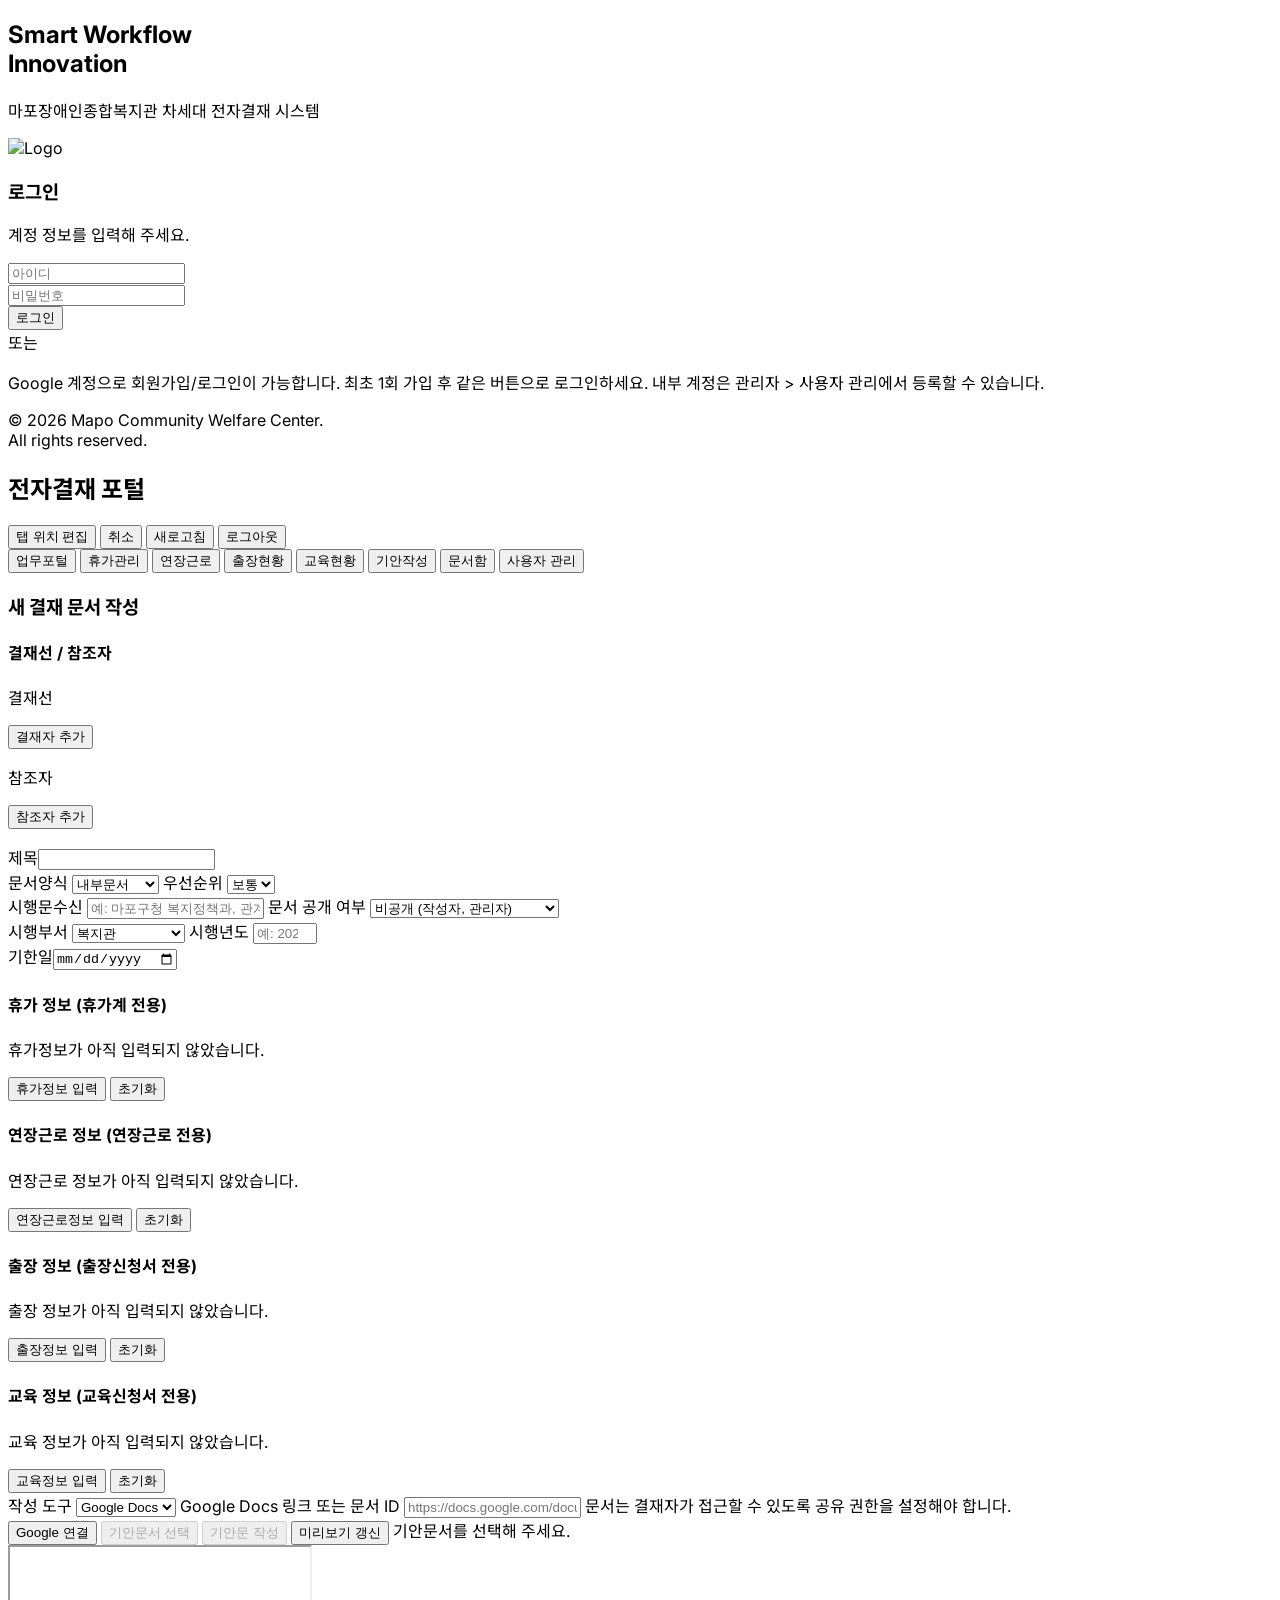
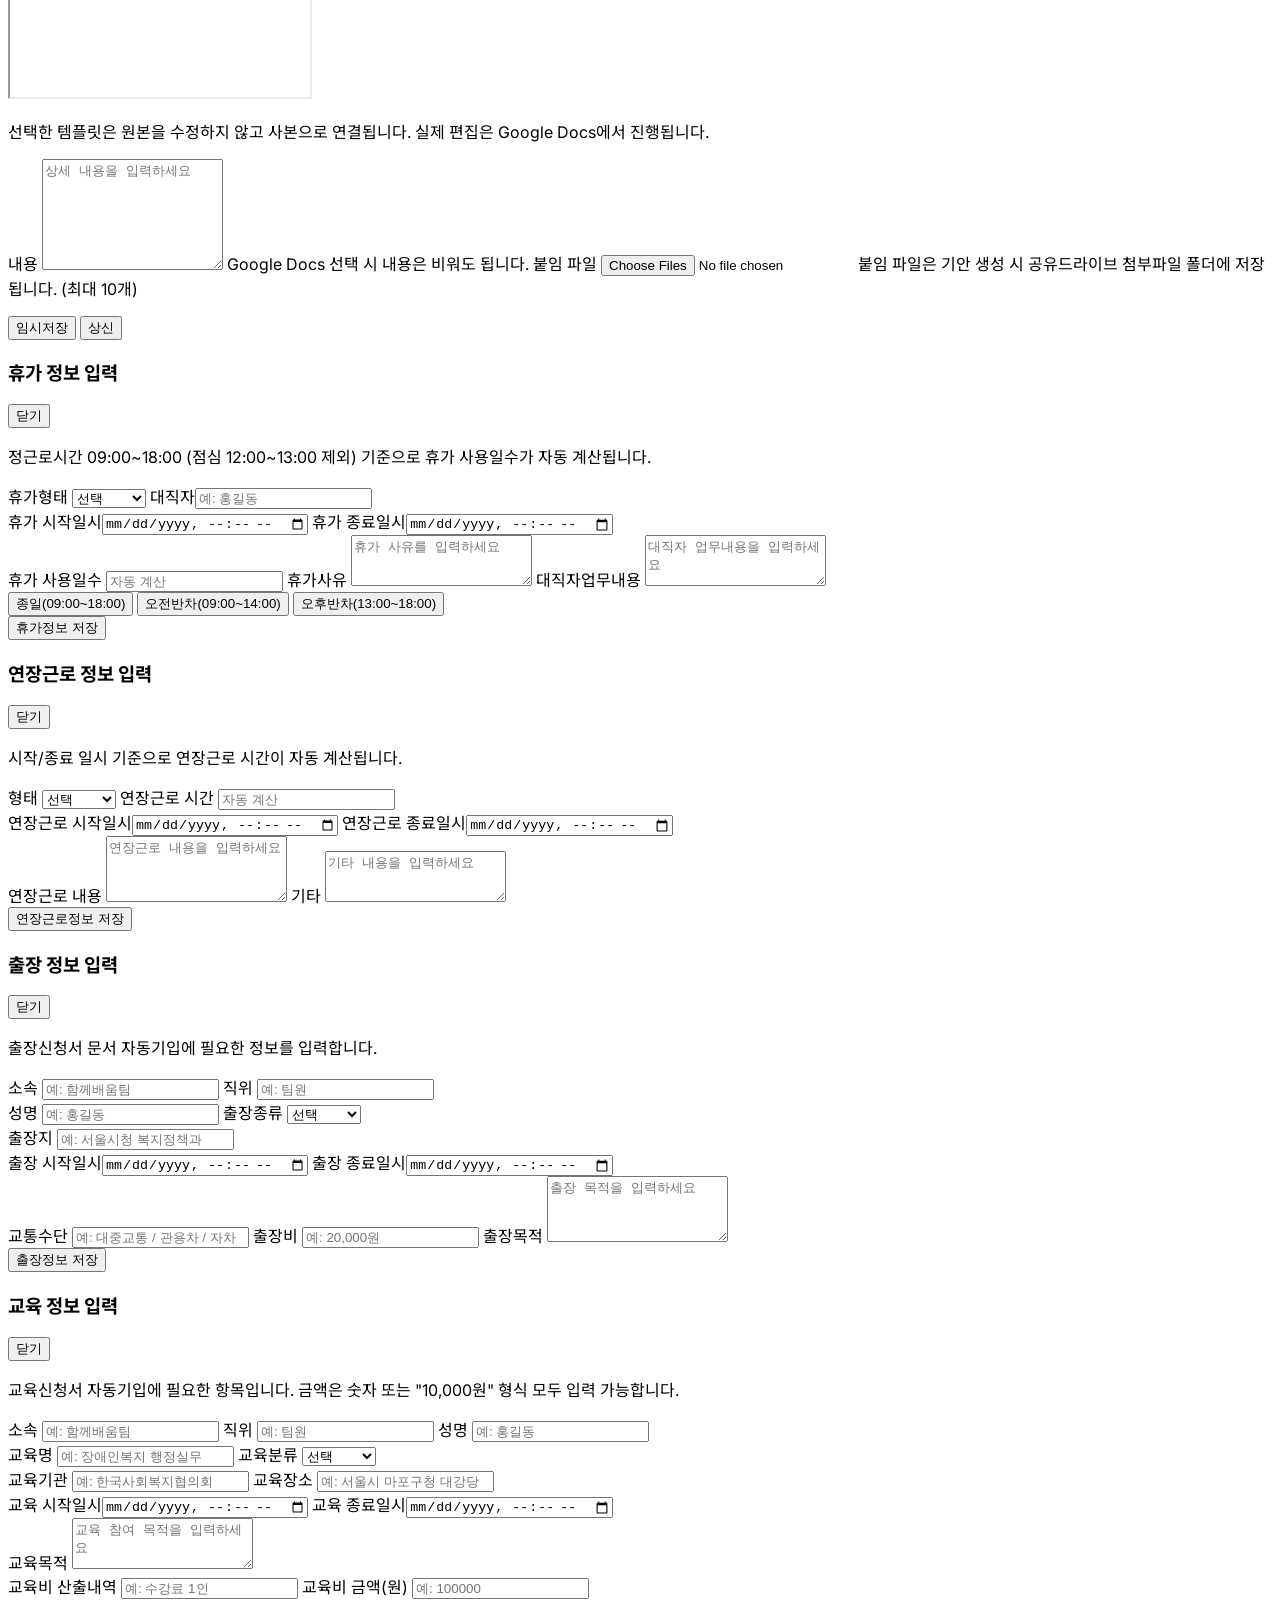
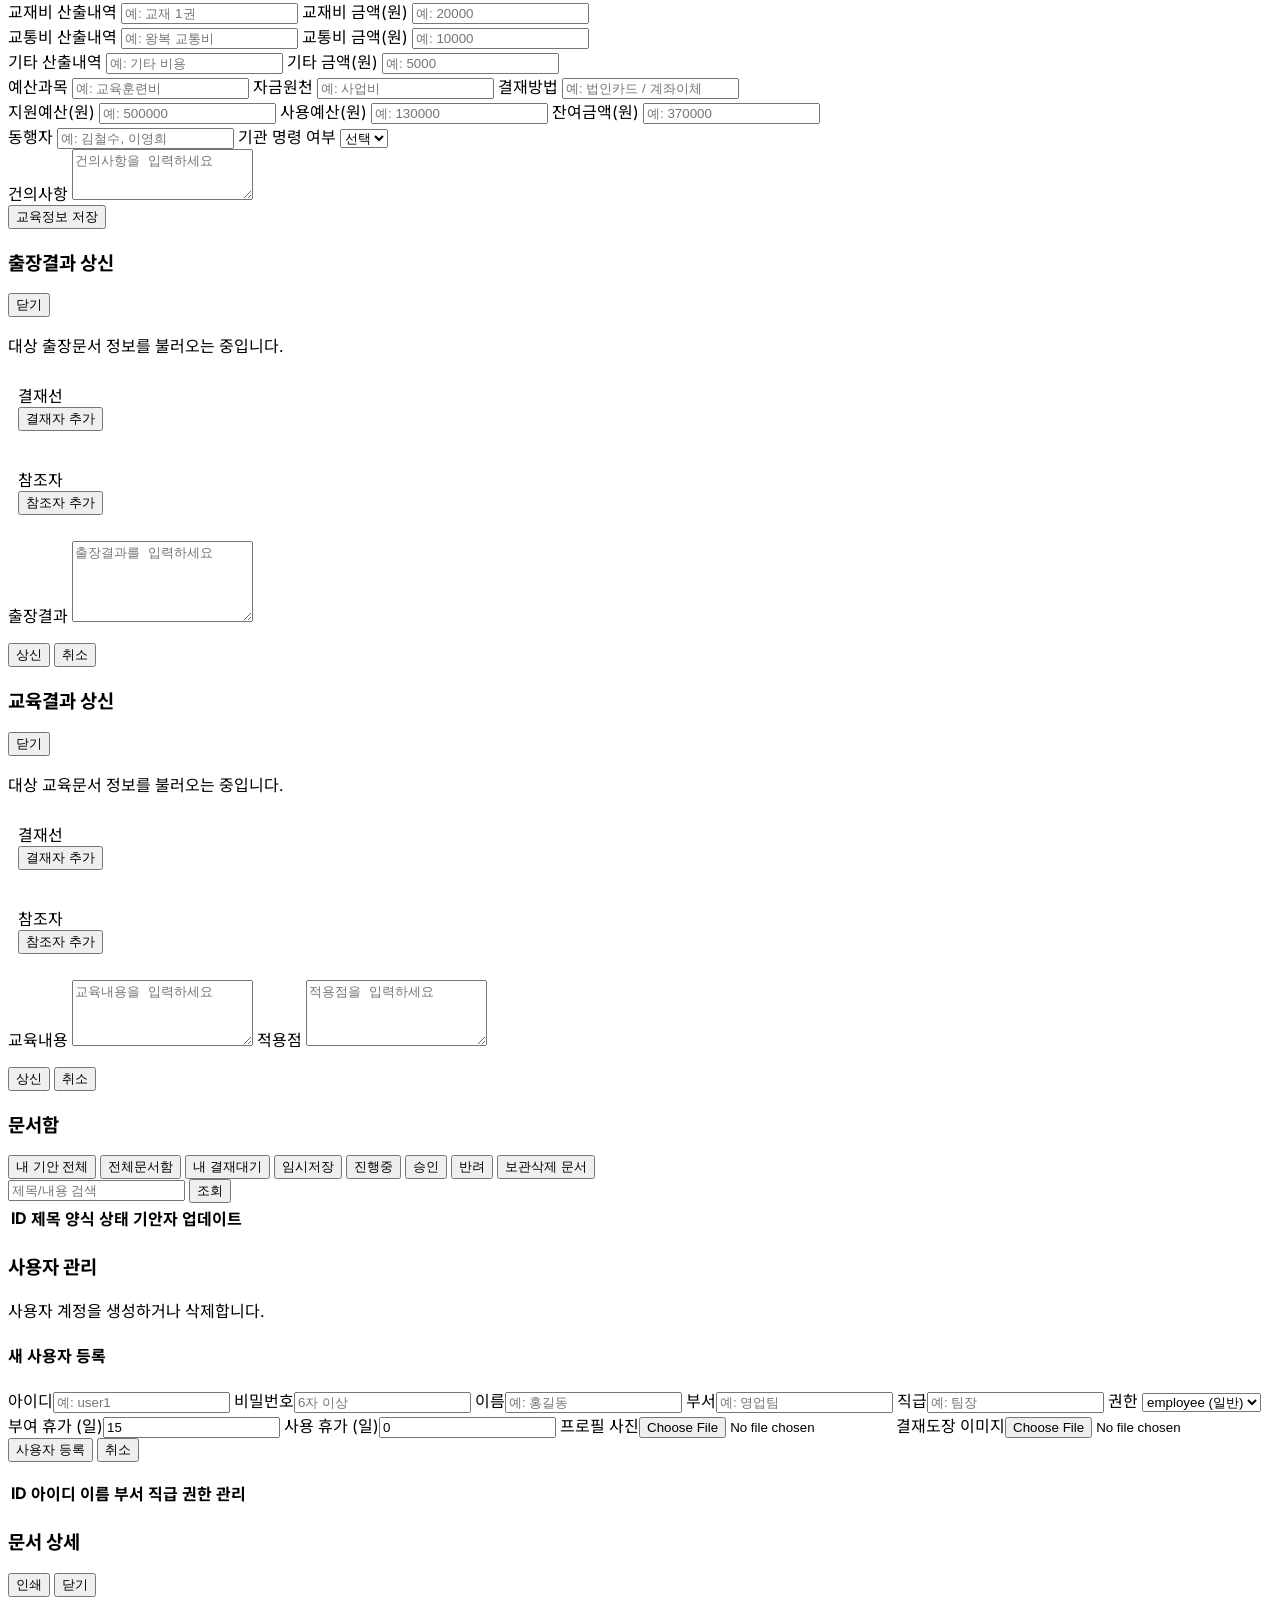
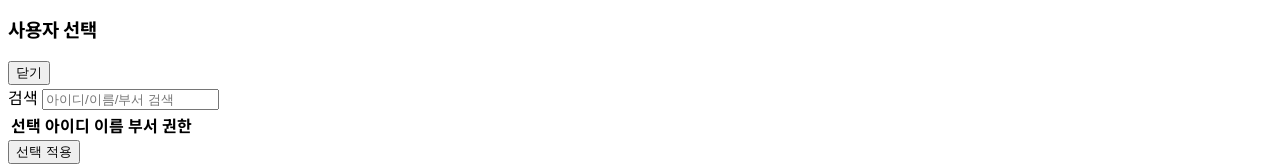
==== static/index.html @ 90dbed64 "Initial commit: 전자결재 시스템 Co-Authored-By: Claude Opus 4.6 <noreply@anthropic.com>" ====
﻿<!doctype html>
<html lang="ko">

<head>
  <meta charset="UTF-8" />
  <meta name="viewport" content="width=device-width, initial-scale=1.0" />
  <title>전자결재 포털</title>
  <link rel="stylesheet" href="/styles.css" />
  <link rel="preconnect" href="https://fonts.googleapis.com">
  <link rel="preconnect" href="https://fonts.gstatic.com" crossorigin>
  <link
    href="https://fonts.googleapis.com/css2?family=Inter:wght@400;500;600;700&family=Noto+Sans+KR:wght@400;500;700&display=swap"
    rel="stylesheet">
  <style>
    body {
      font-family: 'Inter', 'Noto Sans KR', sans-serif;
    }
  </style>
</head>

<body>
  <div class="bg"></div>
  <main class="layout">
    <section id="loginView" class="login-split-view">
      <div class="login-hero">
        <div class="hero-content">
          <h1>Smart Workflow<br>Innovation</h1>
          <p>마포장애인종합복지관 차세대 전자결재 시스템</p>
        </div>
      </div>
      <div class="login-form-wrap">
        <div class="login-box">
          <img src="/ci_logo.png" alt="Logo" class="login-logo" />
          <div class="login-header">
            <h3>로그인</h3>
            <p>계정 정보를 입력해 주세요.</p>
          </div>
          <form id="loginForm" class="login-form">
            <div class="input-group">
              <input type="text" id="username" placeholder="아이디" required class="premium-input" />
            </div>
            <div class="input-group">
              <input type="password" id="password" placeholder="비밀번호" required class="premium-input" />
            </div>
            <button type="submit" class="btn primary premium-btn">로그인</button>
          </form>
          <div class="login-divider"><span>또는</span></div>
          <section class="login-google-signup">
            <div id="googleAuthButton" class="google-auth-button-wrap"></div>
            <p id="googleAuthHint" class="login-google-hint">
              Google 계정으로 회원가입/로그인이 가능합니다. 최초 1회 가입 후 같은 버튼으로 로그인하세요. 내부 계정은 관리자 &gt; 사용자 관리에서 등록할 수 있습니다.
            </p>
          </section>
          <p id="loginError" class="error"></p>
          <div class="login-footer">
            &copy; 2026 Mapo Community Welfare Center.<br>All rights reserved.
          </div>
        </div>
      </div>
    </section>

    <section id="appView" class="hidden">
      <header class="topbar">
        <div>
          <h2>전자결재 포털</h2>
          <p id="whoami"></p>
        </div>
        <div class="top-actions">
          <button id="tabEditBtn" class="btn hidden">탭 위치 편집</button>
          <button id="tabEditCancelBtn" class="btn hidden">취소</button>
          <button id="refreshBtn" class="btn">새로고침</button>
          <button id="logoutBtn" class="btn danger">로그아웃</button>
        </div>
      </header>

      <nav class="tabs card" id="tabs">
        <button data-view="dashboard" class="active">업무포털</button>
        <button data-view="leaveMgmt">휴가관리</button>
        <button data-view="overtimeMgmt">연장근로</button>
        <button data-view="tripMgmt">출장현황</button>
        <button data-view="educationMgmt">교육현황</button>
        <button data-view="newDoc">기안작성</button>
        <button data-view="myDocs">문서함</button>
        <button data-view="admin" id="adminTabBtn" class="hidden">사용자 관리</button>
      </nav>

      <section id="dashboard" class="view card active"></section>
      <section id="leaveMgmt" class="view card"></section>
      <section id="overtimeMgmt" class="view card"></section>
      <section id="tripMgmt" class="view card"></section>
      <section id="educationMgmt" class="view card"></section>

      <section id="newDoc" class="view card">
        <h3>새 결재 문서 작성</h3>
        <form id="draftForm" class="form-stack">
          <section class="assignee-board">
            <h4>결재선 / 참조자</h4>
            <div class="assignee-grid">
              <div class="assignee-box">
                <p class="label">결재선</p>
                <button type="button" id="openApproverPickerBtn" class="btn">결재자 추가</button>
                <ul id="approverSelectedList" class="selected-list"></ul>
              </div>
              <div class="assignee-box">
                <p class="label">참조자</p>
                <button type="button" id="openRefPickerBtn" class="btn">참조자 추가</button>
                <ul id="refSelectedList" class="selected-list"></ul>
              </div>
            </div>
          </section>
          <label>제목<input name="title" required /></label>
          <div class="grid-2">
            <label>문서양식
              <select name="template_type">
                <option value="internal">내부문서</option>
                <option value="outbound">외부발신</option>
                <option value="leave">휴가계</option>
                <option value="overtime">연장근로</option>
                <option value="business_trip">출장신청서</option>
                <option value="education">교육신청서</option>
              </select>
            </label>
            <label>우선순위
              <select name="priority">
                <option value="normal">보통</option>
                <option value="high">높음</option>
                <option value="urgent">긴급</option>
              </select>
            </label>
          </div>
          <div class="grid-2">
            <label>시행문수신
              <input name="recipient_text" placeholder="예: 마포구청 복지정책과, 관계기관" />
            </label>
            <label>문서 공개 여부
              <select name="visibility_scope">
                <option value="private">비공개 (작성자, 관리자)</option>
                <option value="department">부분공개 (같은 소속, 관리자)</option>
                <option value="public">공개 (전체 사용자)</option>
              </select>
            </label>
          </div>
          <div class="grid-2">
            <label>시행부서
              <select name="issue_department">
                <option value="복지관">복지관</option>
                <option value="함께배움팀">함께배움팀</option>
                <option value="성장이음팀">성장이음팀</option>
                <option value="건강채움팀">건강채움팀</option>
                <option value="같이돌봄팀">같이돌봄팀</option>
                <option value="내일이룸팀">내일이룸팀</option>
                <option value="미래그림팀">미래그림팀</option>
                <option value="행복동네팀">행복동네팀</option>
                <option value="일상동행팀">일상동행팀</option>
                <option value="누구나운동센터">누구나운동센터</option>
              </select>
            </label>
            <label>시행년도
              <input name="issue_year" type="number" min="2000" max="2100" step="1" placeholder="예: 2026" />
            </label>
          </div>
          <label>기한일<input name="due_date" type="date" /></label>
          <section id="leaveFieldsWrap" class="card hidden leave-config-card">
            <div class="leave-config-head">
              <div>
                <h4>휴가 정보 (휴가계 전용)</h4>
                <p id="leaveInfoSummary" class="hint">휴가정보가 아직 입력되지 않았습니다.</p>
              </div>
              <div class="row-gap">
                <button type="button" id="openLeaveInfoModalBtn" class="btn">휴가정보 입력</button>
                <button type="button" id="resetLeaveInfoBtn" class="btn hidden">초기화</button>
              </div>
            </div>
            <div id="leaveInfoSummaryMeta" class="pill-list hidden"></div>
          </section>
          <section id="overtimeFieldsWrap" class="card hidden leave-config-card">
            <div class="leave-config-head">
              <div>
                <h4>연장근로 정보 (연장근로 전용)</h4>
                <p id="overtimeInfoSummary" class="hint">연장근로 정보가 아직 입력되지 않았습니다.</p>
              </div>
              <div class="row-gap">
                <button type="button" id="openOvertimeInfoModalBtn" class="btn">연장근로정보 입력</button>
                <button type="button" id="resetOvertimeInfoBtn" class="btn hidden">초기화</button>
              </div>
            </div>
            <div id="overtimeInfoSummaryMeta" class="pill-list hidden"></div>
          </section>
          <section id="businessTripFieldsWrap" class="card hidden leave-config-card">
            <div class="leave-config-head">
              <div>
                <h4>출장 정보 (출장신청서 전용)</h4>
                <p id="businessTripInfoSummary" class="hint">출장 정보가 아직 입력되지 않았습니다.</p>
              </div>
              <div class="row-gap">
                <button type="button" id="openBusinessTripInfoModalBtn" class="btn">출장정보 입력</button>
                <button type="button" id="resetBusinessTripInfoBtn" class="btn hidden">초기화</button>
              </div>
            </div>
            <div id="businessTripInfoSummaryMeta" class="pill-list hidden"></div>
          </section>
          <section id="educationFieldsWrap" class="card hidden leave-config-card">
            <div class="leave-config-head">
              <div>
                <h4>교육 정보 (교육신청서 전용)</h4>
                <p id="educationInfoSummary" class="hint">교육 정보가 아직 입력되지 않았습니다.</p>
              </div>
              <div class="row-gap">
                <button type="button" id="openEducationInfoModalBtn" class="btn">교육정보 입력</button>
                <button type="button" id="resetEducationInfoBtn" class="btn hidden">초기화</button>
              </div>
            </div>
            <div id="educationInfoSummaryMeta" class="pill-list hidden"></div>
          </section>
          <label>작성 도구
            <select name="editor_provider" id="editorProvider">
              <option value="google_docs" selected>Google Docs</option>
            </select>
          </label>
          <label id="googleDocUrlWrap" class="hidden">Google Docs 링크 또는 문서 ID
            <input name="external_doc_url" id="googleDocUrl"
              placeholder="https://docs.google.com/document/d/.../edit" />
            <span class="hint">문서는 결재자가 접근할 수 있도록 공유 권한을 설정해야 합니다.</span>
          </label>
          <section id="googleDocPanel" class="gdoc-compose hidden">
            <div class="row-gap">
              <button type="button" id="googleConnectBtn" class="btn hidden">Google 연결</button>
              <button type="button" id="googlePickBtn" class="btn" disabled>기안문서 선택</button>
              <button type="button" id="openGoogleDocBtn" class="btn" disabled>기안문 작성</button>
              <button type="button" id="refreshGoogleDocBtn" class="btn">미리보기 갱신</button>
              <span id="googleDocState" class="hint">기안문서를 선택해 주세요.</span>
            </div>
            <iframe id="googleDocComposeFrame" class="gdoc-compose-frame" src="about:blank" loading="lazy"
              referrerpolicy="no-referrer"></iframe>
            <p class="hint">선택한 템플릿은 원본을 수정하지 않고 사본으로 연결됩니다. 실제 편집은 Google Docs에서 진행됩니다.</p>
          </section>
          <label id="contentWrap" class="hidden">내용
            <textarea name="content" rows="7" placeholder="상세 내용을 입력하세요"></textarea>
            <span class="hint">Google Docs 선택 시 내용은 비워도 됩니다.</span>
          </label>
          <label>붙임 파일
            <input type="file" id="draftAttachments" name="attachments" multiple />
            <span class="hint">붙임 파일은 기안 생성 시 공유드라이브 첨부파일 폴더에 저장됩니다. (최대 10개)</span>
          </label>
          <ul id="draftAttachmentList" class="list compact"></ul>
          <div class="row-gap">
            <button type="button" id="saveDraftBtn" class="btn">임시저장</button>
            <button type="button" id="submitDraftBtn" class="btn primary">상신</button>
          </div>
          <p id="draftMsg" class="hint"></p>

          <section id="leaveInfoModal" class="modal hidden" aria-modal="true" role="dialog">
            <div class="modal-card leave-modal-card">
              <div class="modal-head">
                <h3>휴가 정보 입력</h3>
                <button type="button" id="closeLeaveInfoModalBtn" class="btn">닫기</button>
              </div>
              <p class="hint">정근로시간 09:00~18:00 (점심 12:00~13:00 제외) 기준으로 휴가 사용일수가 자동 계산됩니다.</p>
              <div class="grid-2">
                <label>휴가형태
                  <select name="leave_type">
                    <option value="">선택</option>
                    <option value="연차">연차</option>
                    <option value="오전반차">오전반차</option>
                    <option value="오후반차">오후반차</option>
                    <option value="병가">병가</option>
                    <option value="공가">공가</option>
                    <option value="특별휴가">특별휴가</option>
                    <option value="기타">기타</option>
                  </select>
                </label>
                <label>대직자<input name="leave_substitute_name" placeholder="예: 홍길동" /></label>
              </div>
              <div class="grid-2">
                <label>휴가 시작일시<input name="leave_start_date" type="datetime-local" /></label>
                <label>휴가 종료일시<input name="leave_end_date" type="datetime-local" /></label>
              </div>
              <label>휴가 사용일수
                <input name="leave_days" type="number" min="0" step="0.01" placeholder="자동 계산" readonly />
              </label>
              <label>휴가사유
                <textarea name="leave_reason" rows="3" placeholder="휴가 사유를 입력하세요"></textarea>
              </label>
              <label>대직자업무내용
                <textarea name="leave_substitute_work" rows="3" placeholder="대직자 업무내용을 입력하세요"></textarea>
              </label>
              <div class="row-gap">
                <button type="button" id="leavePresetFullDayBtn" class="btn">종일(09:00~18:00)</button>
                <button type="button" id="leavePresetMorningHalfBtn" class="btn">오전반차(09:00~14:00)</button>
                <button type="button" id="leavePresetAfternoonHalfBtn" class="btn">오후반차(13:00~18:00)</button>
              </div>
              <div class="row-gap" style="justify-content:flex-end;">
                <button type="button" id="saveLeaveInfoModalBtn" class="btn primary">휴가정보 저장</button>
              </div>
            </div>
          </section>
          <section id="overtimeInfoModal" class="modal hidden" aria-modal="true" role="dialog">
            <div class="modal-card leave-modal-card">
              <div class="modal-head">
                <h3>연장근로 정보 입력</h3>
                <button type="button" id="closeOvertimeInfoModalBtn" class="btn">닫기</button>
              </div>
              <p class="hint">시작/종료 일시 기준으로 연장근로 시간이 자동 계산됩니다.</p>
              <div class="grid-2">
                <label>형태
                  <select name="overtime_type">
                    <option value="">선택</option>
                    <option value="평일연장">평일연장</option>
                    <option value="휴일근로">휴일근로</option>
                    <option value="야간근로">야간근로</option>
                    <option value="기타">기타</option>
                  </select>
                </label>
                <label>연장근로 시간
                  <input name="overtime_hours" type="number" min="0" step="0.01" placeholder="자동 계산" readonly />
                </label>
              </div>
              <div class="grid-2">
                <label>연장근로 시작일시<input name="overtime_start_date" type="datetime-local" /></label>
                <label>연장근로 종료일시<input name="overtime_end_date" type="datetime-local" /></label>
              </div>
              <label>연장근로 내용
                <textarea name="overtime_content" rows="4" placeholder="연장근로 내용을 입력하세요"></textarea>
              </label>
              <label>기타
                <textarea name="overtime_etc" rows="3" placeholder="기타 내용을 입력하세요"></textarea>
              </label>
              <div class="row-gap" style="justify-content:flex-end;">
                <button type="button" id="saveOvertimeInfoModalBtn" class="btn primary">연장근로정보 저장</button>
              </div>
            </div>
          </section>
          <section id="businessTripInfoModal" class="modal hidden" aria-modal="true" role="dialog">
            <div class="modal-card leave-modal-card">
              <div class="modal-head">
                <h3>출장 정보 입력</h3>
                <button type="button" id="closeBusinessTripInfoModalBtn" class="btn">닫기</button>
              </div>
              <p class="hint">출장신청서 문서 자동기입에 필요한 정보를 입력합니다.</p>
              <div class="grid-2">
                <label>소속
                  <input name="trip_department" placeholder="예: 함께배움팀" />
                </label>
                <label>직위
                  <input name="trip_job_title" placeholder="예: 팀원" />
                </label>
              </div>
              <div class="grid-2">
                <label>성명
                  <input name="trip_name" placeholder="예: 홍길동" />
                </label>
                <label>출장종류
                  <select name="trip_type">
                    <option value="">선택</option>
                    <option value="외근">외근</option>
                    <option value="교육">교육</option>
                    <option value="회의">회의</option>
                    <option value="현장방문">현장방문</option>
                    <option value="기타">기타</option>
                  </select>
                </label>
              </div>
              <label>출장지
                <input name="trip_destination" placeholder="예: 서울시청 복지정책과" />
              </label>
              <div class="grid-2">
                <label>출장 시작일시<input name="trip_start_date" type="datetime-local" /></label>
                <label>출장 종료일시<input name="trip_end_date" type="datetime-local" /></label>
              </div>
              <label>교통수단
                <input name="trip_transportation" placeholder="예: 대중교통 / 관용차 / 자차" />
              </label>
              <label>출장비
                <input name="trip_expense" placeholder="예: 20,000원" />
              </label>
              <label>출장목적
                <textarea name="trip_purpose" rows="4" placeholder="출장 목적을 입력하세요"></textarea>
              </label>
              <div class="row-gap" style="justify-content:flex-end;">
                <button type="button" id="saveBusinessTripInfoModalBtn" class="btn primary">출장정보 저장</button>
              </div>
            </div>
          </section>
          <section id="educationInfoModal" class="modal hidden" aria-modal="true" role="dialog">
            <div class="modal-card leave-modal-card">
              <div class="modal-head">
                <h3>교육 정보 입력</h3>
                <button type="button" id="closeEducationInfoModalBtn" class="btn">닫기</button>
              </div>
              <p class="hint">교육신청서 자동기입에 필요한 항목입니다. 금액은 숫자 또는 "10,000원" 형식 모두 입력 가능합니다.</p>
              <div class="grid-3">
                <label>소속
                  <input name="education_department" placeholder="예: 함께배움팀" />
                </label>
                <label>직위
                  <input name="education_job_title" placeholder="예: 팀원" />
                </label>
                <label>성명
                  <input name="education_name" placeholder="예: 홍길동" />
                </label>
              </div>
              <div class="grid-2">
                <label>교육명
                  <input name="education_title" placeholder="예: 장애인복지 행정실무" />
                </label>
                <label>교육분류
                  <select name="education_category">
                    <option value="">선택</option>
                    <option value="직무">직무</option>
                    <option value="법정">법정</option>
                    <option value="리더십">리더십</option>
                    <option value="외부위탁">외부위탁</option>
                    <option value="기타">기타</option>
                  </select>
                </label>
              </div>
              <div class="grid-2">
                <label>교육기관
                  <input name="education_provider" placeholder="예: 한국사회복지협의회" />
                </label>
                <label>교육장소
                  <input name="education_location" placeholder="예: 서울시 마포구청 대강당" />
                </label>
              </div>
              <div class="grid-2">
                <label>교육 시작일시<input name="education_start_date" type="datetime-local" /></label>
                <label>교육 종료일시<input name="education_end_date" type="datetime-local" /></label>
              </div>
              <label>교육목적
                <textarea name="education_purpose" rows="3" placeholder="교육 참여 목적을 입력하세요"></textarea>
              </label>

              <div class="grid-2">
                <label>교육비 산출내역
                  <input name="education_tuition_detail" placeholder="예: 수강료 1인" />
                </label>
                <label>교육비 금액(원)
                  <input name="education_tuition_amount" placeholder="예: 100000" />
                </label>
              </div>
              <div class="grid-2">
                <label>교재비 산출내역
                  <input name="education_material_detail" placeholder="예: 교재 1권" />
                </label>
                <label>교재비 금액(원)
                  <input name="education_material_amount" placeholder="예: 20000" />
                </label>
              </div>
              <div class="grid-2">
                <label>교통비 산출내역
                  <input name="education_transport_detail" placeholder="예: 왕복 교통비" />
                </label>
                <label>교통비 금액(원)
                  <input name="education_transport_amount" placeholder="예: 10000" />
                </label>
              </div>
              <div class="grid-2">
                <label>기타 산출내역
                  <input name="education_other_detail" placeholder="예: 기타 비용" />
                </label>
                <label>기타 금액(원)
                  <input name="education_other_amount" placeholder="예: 5000" />
                </label>
              </div>

              <div class="grid-3">
                <label>예산과목
                  <input name="education_budget_subject" placeholder="예: 교육훈련비" />
                </label>
                <label>자금원천
                  <input name="education_funding_source" placeholder="예: 사업비" />
                </label>
                <label>결재방법
                  <input name="education_payment_method" placeholder="예: 법인카드 / 계좌이체" />
                </label>
              </div>
              <div class="grid-3">
                <label>지원예산(원)
                  <input name="education_support_budget" placeholder="예: 500000" />
                </label>
                <label>사용예산(원)
                  <input name="education_used_budget" placeholder="예: 130000" />
                </label>
                <label>잔여금액(원)
                  <input name="education_remain_budget" placeholder="예: 370000" />
                </label>
              </div>
              <div class="grid-2">
                <label>동행자
                  <input name="education_companion" placeholder="예: 김철수, 이영희" />
                </label>
                <label>기관 명령 여부
                  <select name="education_ordered">
                    <option value="">선택</option>
                    <option value="여">여</option>
                    <option value="부">부</option>
                  </select>
                </label>
              </div>
              <label>건의사항
                <textarea name="education_suggestion" rows="3" placeholder="건의사항을 입력하세요"></textarea>
              </label>

              <div class="row-gap" style="justify-content:flex-end;">
                <button type="button" id="saveEducationInfoModalBtn" class="btn primary">교육정보 저장</button>
              </div>
            </div>
          </section>
          <section id="tripResultModal" class="modal hidden" aria-modal="true" role="dialog">
            <div class="modal-card leave-modal-card">
              <div class="modal-head">
                <h3>출장결과 상신</h3>
                <button type="button" id="closeTripResultModalBtn" class="btn">닫기</button>
              </div>
              <p id="tripResultModalSummary" class="hint">대상 출장문서 정보를 불러오는 중입니다.</p>
              <div class="grid-2">
                <div class="card" style="padding:10px;">
                  <label style="margin-bottom:6px;">결재선</label>
                  <div class="row-gap" style="margin-bottom:8px;">
                    <button type="button" id="openTripResultApproverPickerBtn" class="btn">결재자 추가</button>
                  </div>
                  <ul id="tripResultApproverSelectedList" class="assignee-list"></ul>
                </div>
                <div class="card" style="padding:10px;">
                  <label style="margin-bottom:6px;">참조자</label>
                  <div class="row-gap" style="margin-bottom:8px;">
                    <button type="button" id="openTripResultRefPickerBtn" class="btn">참조자 추가</button>
                  </div>
                  <ul id="tripResultRefSelectedList" class="assignee-list"></ul>
                </div>
              </div>
              <label>출장결과
                <textarea id="tripResultTextInput" rows="5" placeholder="출장결과를 입력하세요"></textarea>
              </label>
              <p id="tripResultModalMsg" class="hint"></p>
              <div class="row-gap" style="justify-content:flex-end;">
                <button type="button" id="submitTripResultBtn" class="btn primary">상신</button>
                <button type="button" id="cancelTripResultModalBtn" class="btn">취소</button>
              </div>
            </div>
          </section>
          <section id="educationResultModal" class="modal hidden" aria-modal="true" role="dialog">
            <div class="modal-card leave-modal-card">
              <div class="modal-head">
                <h3>교육결과 상신</h3>
                <button type="button" id="closeEducationResultModalBtn" class="btn">닫기</button>
              </div>
              <p id="educationResultModalSummary" class="hint">대상 교육문서 정보를 불러오는 중입니다.</p>
              <div class="grid-2">
                <div class="card" style="padding:10px;">
                  <label style="margin-bottom:6px;">결재선</label>
                  <div class="row-gap" style="margin-bottom:8px;">
                    <button type="button" id="openEducationResultApproverPickerBtn" class="btn">결재자 추가</button>
                  </div>
                  <ul id="educationResultApproverSelectedList" class="assignee-list"></ul>
                </div>
                <div class="card" style="padding:10px;">
                  <label style="margin-bottom:6px;">참조자</label>
                  <div class="row-gap" style="margin-bottom:8px;">
                    <button type="button" id="openEducationResultRefPickerBtn" class="btn">참조자 추가</button>
                  </div>
                  <ul id="educationResultRefSelectedList" class="assignee-list"></ul>
                </div>
              </div>
              <label>교육내용
                <textarea id="educationResultContentInput" rows="4" placeholder="교육내용을 입력하세요"></textarea>
              </label>
              <label>적용점
                <textarea id="educationResultApplyPointInput" rows="4" placeholder="적용점을 입력하세요"></textarea>
              </label>
              <p id="educationResultModalMsg" class="hint"></p>
              <div class="row-gap" style="justify-content:flex-end;">
                <button type="button" id="submitEducationResultBtn" class="btn primary">상신</button>
                <button type="button" id="cancelEducationResultModalBtn" class="btn">취소</button>
              </div>
            </div>
          </section>
        </form>
      </section>

      <section id="myDocs" class="view card">
        <h3>문서함</h3>
        <div class="row-gap">
          <div id="docFilterButtons" class="doc-filter-bar" role="tablist" aria-label="문서함 필터">
            <button type="button" class="doc-filter-btn is-active" data-doc-filter="all" aria-pressed="true">내 기안
              전체</button>
            <button type="button" class="doc-filter-btn" data-doc-filter="all_completed"
              aria-pressed="false">전체문서함</button>
            <button type="button" class="doc-filter-btn" data-doc-filter="pending_me" aria-pressed="false">내
              결재대기</button>
            <button type="button" class="doc-filter-btn" data-doc-filter="draft" aria-pressed="false">임시저장</button>
            <button type="button" class="doc-filter-btn" data-doc-filter="in_review" aria-pressed="false">진행중</button>
            <button type="button" class="doc-filter-btn" data-doc-filter="approved" aria-pressed="false">승인</button>
            <button type="button" class="doc-filter-btn" data-doc-filter="rejected" aria-pressed="false">반려</button>
            <button type="button" id="docFilterArchivedBtn" class="doc-filter-btn hidden" data-doc-filter="archived"
              aria-pressed="false">보관삭제 문서</button>
          </div>
          <input id="docSearch" placeholder="제목/내용 검색" />
          <button id="searchBtn" class="btn">조회</button>
        </div>
        <div class="table-wrap">
          <table>
            <thead>
              <tr>
                <th>ID</th>
                <th>제목</th>
                <th>양식</th>
                <th>상태</th>
                <th>기안자</th>
                <th>업데이트</th>
              </tr>
            </thead>
            <tbody id="myDocsBody"></tbody>
          </table>
        </div>
      </section>

      <section id="admin" class="view card">
        <div class="row-gap">
          <h3>사용자 관리</h3>
          <p class="hint">사용자 계정을 생성하거나 삭제합니다.</p>
        </div>

        <div class="user-admin-box">
          <h4 id="adminUserTitle">새 사용자 등록</h4>
          <form id="adminUserForm" class="grid-2">
            <label>아이디<input name="username" placeholder="예: user1" required /></label>
            <label>비밀번호<input name="password" type="password" placeholder="6자 이상" /></label>
            <label>이름<input name="full_name" placeholder="예: 홍길동" required /></label>
            <label>부서<input name="department" placeholder="예: 영업팀" required /></label>
            <label>직급<input name="job_title" placeholder="예: 팀장" /></label>
            <label>권한
              <select name="role">
                <option value="employee">employee (일반)</option>
                <option value="executive">executive (임원)</option>
                <option value="admin">admin (관리자)</option>
              </select>
            </label>
            <label>부여 휴가 (일)<input name="total_leave" type="number" step="0.5" value="15" /></label>
            <label>사용 휴가 (일)<input name="used_leave" type="number" step="0.5" value="0" /></label>
            <label>프로필 사진<input name="profile_image" type="file" accept="image/*" /></label>
            <label>결재도장 이미지<input name="approval_stamp_image" type="file" accept="image/*" /></label>
            <div class="row-gap" style="align-items: flex-end;">
              <button type="submit" class="btn primary" id="adminUserSubmitBtn">사용자 등록</button>
              <button type="button" class="btn hidden" id="adminUserCancelBtn">취소</button>
            </div>
          </form>
          <p id="adminUserMsg" class="hint"></p>
        </div>

        <div class="table-wrap" style="margin-top: 14px;">
          <table>
            <thead>
              <tr>
                <th>ID</th>
                <th>아이디</th>
                <th>이름</th>
                <th>부서</th>
                <th>직급</th>
                <th>권한</th>
                <th>관리</th>
              </tr>
            </thead>
            <tbody id="adminUserBody"></tbody>
          </table>
        </div>
      </section>

      <aside id="detailPanel" class="detail hidden" aria-modal="true" role="dialog">
        <div id="detailModalCard" class="detail-modal" tabindex="-1">
          <div class="detail-head">
            <h3>문서 상세</h3>
            <button id="detailPrintBtn" class="btn hidden" type="button">인쇄</button>
            <button id="closeDetail" class="btn">닫기</button>
          </div>
          <div id="detailActions" class="form-stack detail-actions-top"></div>
          <div id="detailBody"></div>
        </div>
      </aside>

      <section id="userPickerModal" class="modal hidden">
        <div class="modal-card">
          <div class="modal-head">
            <h3 id="pickerTitle">사용자 선택</h3>
            <button type="button" id="closePickerBtn" class="btn">닫기</button>
          </div>
          <label>검색
            <input id="pickerSearchInput" placeholder="아이디/이름/부서 검색" />
          </label>
          <div class="table-wrap">
            <table>
              <thead>
                <tr>
                  <th>선택</th>
                  <th>아이디</th>
                  <th>이름</th>
                  <th>부서</th>
                  <th>권한</th>
                </tr>
              </thead>
              <tbody id="pickerBody"></tbody>
            </table>
          </div>
          <div class="row-gap">
            <button type="button" id="applyPickerBtn" class="btn primary">선택 적용</button>
            <span id="pickerMsg" class="hint"></span>
          </div>
        </div>
      </section>
  </main>

  <script async defer src="https://accounts.google.com/gsi/client"></script>
  <script async defer src="https://apis.google.com/js/api.js"></script>
  <script src="/app.js"></script>
</body>

</html>
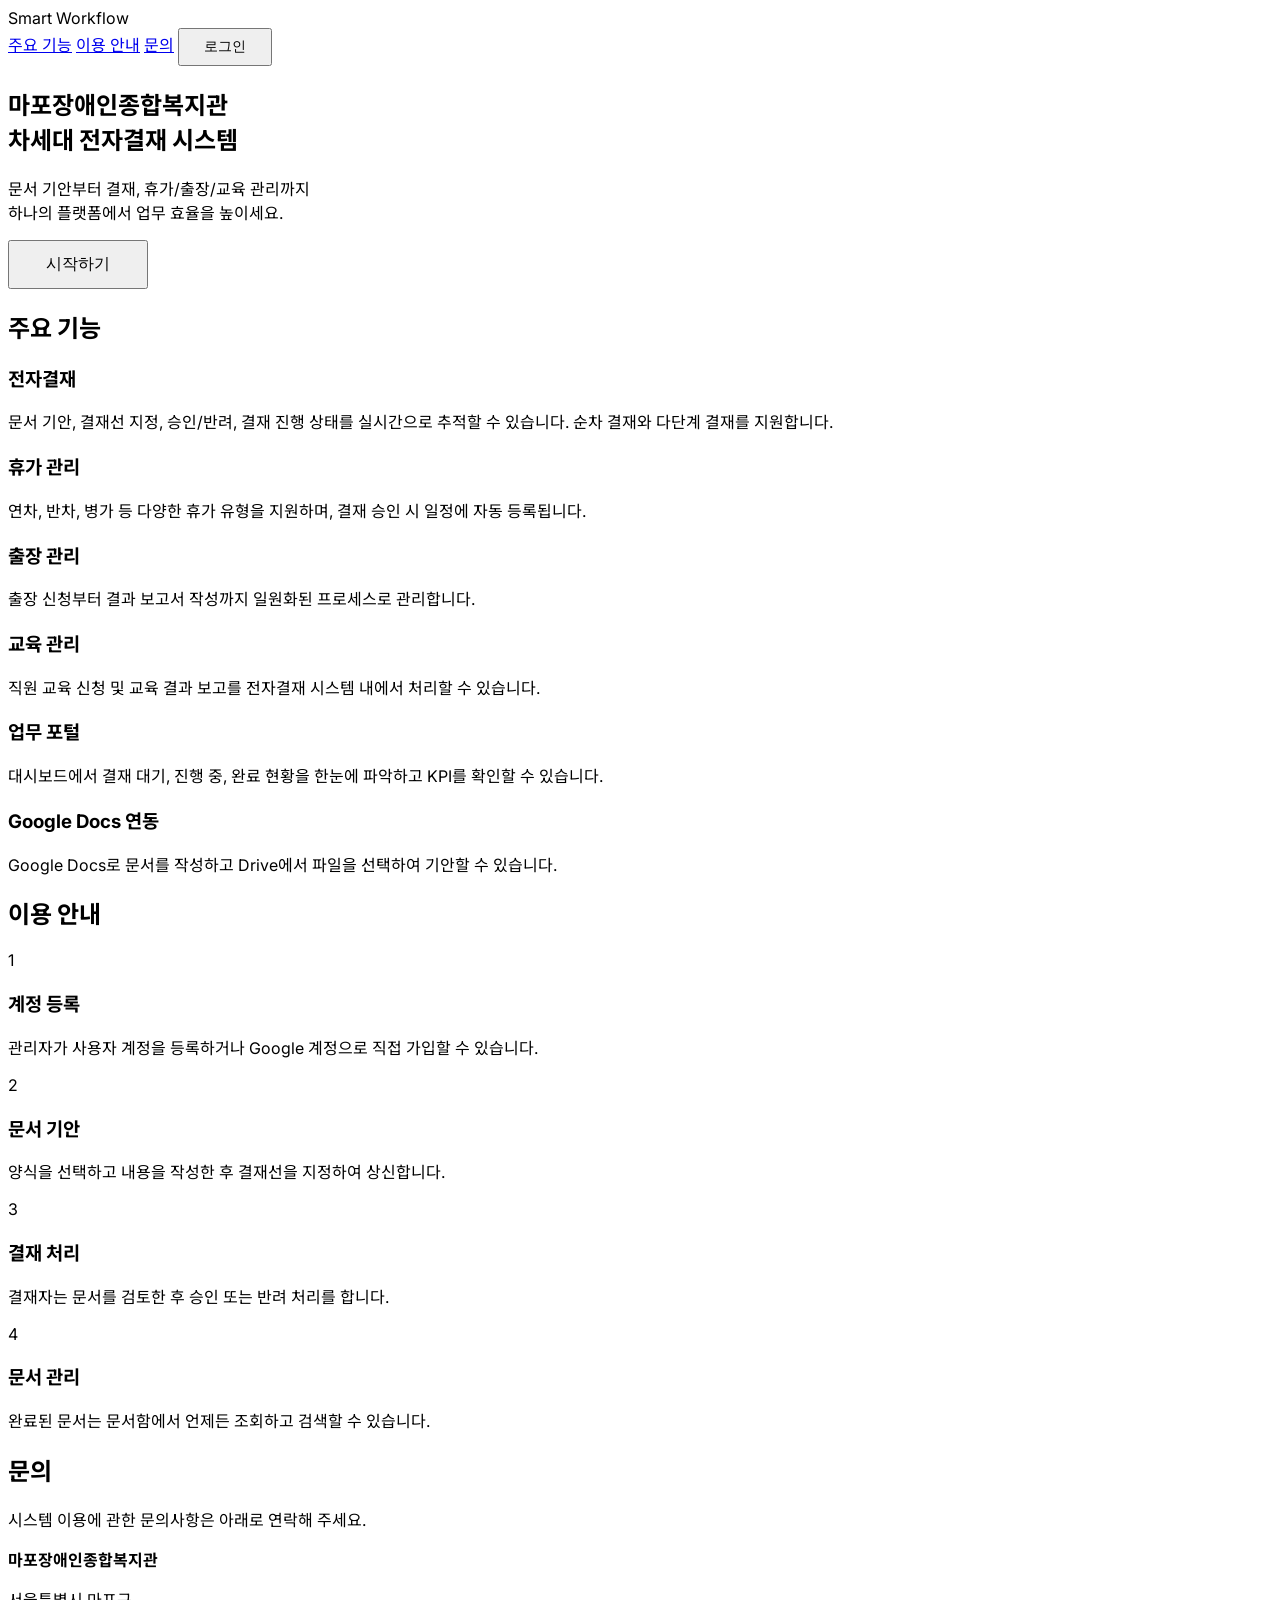
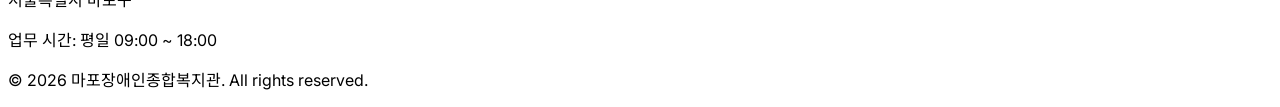
==== commit ed596831: "Add public landing page for AdSense approval - Add SEO meta tags (description, keywords) - Add publi" ====
--- a/static/index.html
+++ b/static/index.html
@@ -4,8 +4,12 @@
 <head>
   <meta charset="UTF-8" />
   <meta name="viewport" content="width=device-width, initial-scale=1.0" />
-  <title>전자결재 포털</title>
+  <title>마포장애인종합복지관 전자결재 시스템 | Smart Workflow</title>
+  <meta name="description" content="마포장애인종합복지관 차세대 전자결재 시스템. 문서 기안, 결재, 휴가/출장/교육 관리, 일정 관리 등 업무 효율화를 위한 스마트 워크플로우 솔루션입니다." />
+  <meta name="keywords" content="전자결재, 마포장애인종합복지관, 복지관, 결재시스템, 휴가관리, 출장관리, 업무포털" />
   <link rel="stylesheet" href="/styles.css" />
+  <script async src="https://pagead2.googlesyndication.com/pagead/js/adsbygoogle.js?client=ca-pub-2417422682631778"
+     crossorigin="anonymous"></script>
   <link rel="preconnect" href="https://fonts.googleapis.com">
   <link rel="preconnect" href="https://fonts.gstatic.com" crossorigin>
   <link
@@ -20,7 +24,98 @@
 
 <body>
   <div class="bg"></div>
-  <main class="layout">
+  <!-- 공개 랜딩 페이지 (로그인 불필요) -->
+  <div id="landingPage">
+    <nav class="landing-nav">
+      <div class="landing-nav-inner">
+        <span class="landing-nav-logo">Smart Workflow</span>
+        <div class="landing-nav-links">
+          <a href="#features">주요 기능</a>
+          <a href="#guide">이용 안내</a>
+          <a href="#contact">문의</a>
+          <button id="landingLoginBtn" class="btn primary premium-btn" style="padding:8px 24px;font-size:14px;">로그인</button>
+        </div>
+      </div>
+    </nav>
+
+    <section class="landing-hero-section">
+      <h1>마포장애인종합복지관<br>차세대 전자결재 시스템</h1>
+      <p>문서 기안부터 결재, 휴가/출장/교육 관리까지<br>하나의 플랫폼에서 업무 효율을 높이세요.</p>
+      <button id="landingStartBtn" class="btn primary premium-btn" style="padding:12px 36px;font-size:16px;">시작하기</button>
+    </section>
+
+    <section id="features" class="landing-section">
+      <h2>주요 기능</h2>
+      <div class="landing-features-grid">
+        <div class="landing-feature-card">
+          <h3>전자결재</h3>
+          <p>문서 기안, 결재선 지정, 승인/반려, 결재 진행 상태를 실시간으로 추적할 수 있습니다. 순차 결재와 다단계 결재를 지원합니다.</p>
+        </div>
+        <div class="landing-feature-card">
+          <h3>휴가 관리</h3>
+          <p>연차, 반차, 병가 등 다양한 휴가 유형을 지원하며, 결재 승인 시 일정에 자동 등록됩니다.</p>
+        </div>
+        <div class="landing-feature-card">
+          <h3>출장 관리</h3>
+          <p>출장 신청부터 결과 보고서 작성까지 일원화된 프로세스로 관리합니다.</p>
+        </div>
+        <div class="landing-feature-card">
+          <h3>교육 관리</h3>
+          <p>직원 교육 신청 및 교육 결과 보고를 전자결재 시스템 내에서 처리할 수 있습니다.</p>
+        </div>
+        <div class="landing-feature-card">
+          <h3>업무 포털</h3>
+          <p>대시보드에서 결재 대기, 진행 중, 완료 현황을 한눈에 파악하고 KPI를 확인할 수 있습니다.</p>
+        </div>
+        <div class="landing-feature-card">
+          <h3>Google Docs 연동</h3>
+          <p>Google Docs로 문서를 작성하고 Drive에서 파일을 선택하여 기안할 수 있습니다.</p>
+        </div>
+      </div>
+    </section>
+
+    <section id="guide" class="landing-section landing-section-alt">
+      <h2>이용 안내</h2>
+      <div class="landing-guide-steps">
+        <div class="landing-step">
+          <div class="landing-step-number">1</div>
+          <h3>계정 등록</h3>
+          <p>관리자가 사용자 계정을 등록하거나 Google 계정으로 직접 가입할 수 있습니다.</p>
+        </div>
+        <div class="landing-step">
+          <div class="landing-step-number">2</div>
+          <h3>문서 기안</h3>
+          <p>양식을 선택하고 내용을 작성한 후 결재선을 지정하여 상신합니다.</p>
+        </div>
+        <div class="landing-step">
+          <div class="landing-step-number">3</div>
+          <h3>결재 처리</h3>
+          <p>결재자는 문서를 검토한 후 승인 또는 반려 처리를 합니다.</p>
+        </div>
+        <div class="landing-step">
+          <div class="landing-step-number">4</div>
+          <h3>문서 관리</h3>
+          <p>완료된 문서는 문서함에서 언제든 조회하고 검색할 수 있습니다.</p>
+        </div>
+      </div>
+    </section>
+
+    <section id="contact" class="landing-section">
+      <h2>문의</h2>
+      <p>시스템 이용에 관한 문의사항은 아래로 연락해 주세요.</p>
+      <div class="landing-contact-info">
+        <p><strong>마포장애인종합복지관</strong></p>
+        <p>서울특별시 마포구</p>
+        <p>업무 시간: 평일 09:00 ~ 18:00</p>
+      </div>
+    </section>
+
+    <footer class="landing-footer">
+      <p>&copy; 2026 마포장애인종합복지관. All rights reserved.</p>
+    </footer>
+  </div>
+
+  <main class="layout" style="display:none;">
     <section id="loginView" class="login-split-view">
       <div class="login-hero">
         <div class="hero-content">
